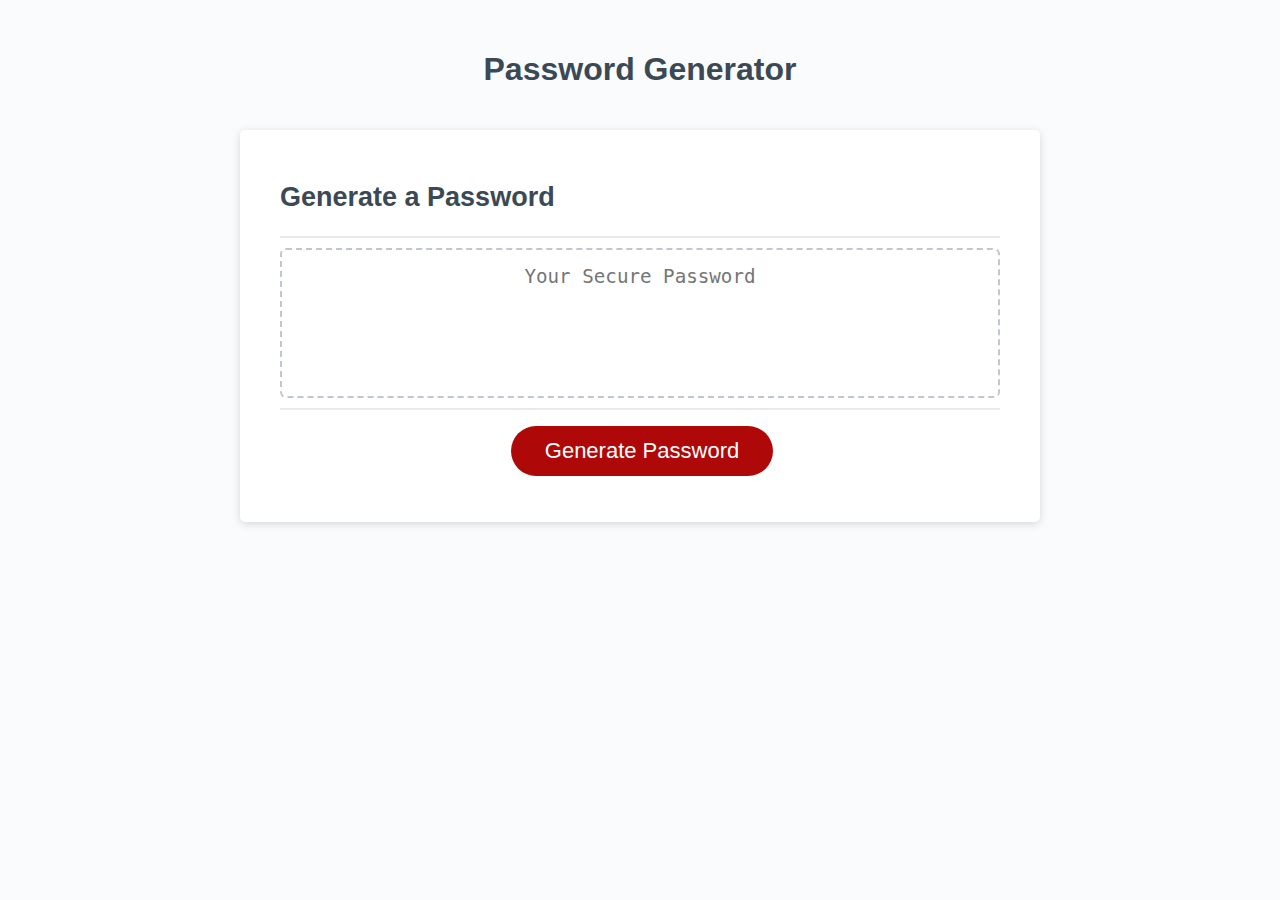
==== Develop/index.html @ 4e253e99 "added files from gitlab" ====
<!DOCTYPE html>
<html lang="en">
  <head>
    <meta charset="UTF-8" />
    <meta name="viewport" content="width=device-width, initial-scale=1.0" />
    <meta http-equiv="X-UA-Compatible" content="ie=edge" />
    <title>Password Generator</title>
    <link rel="stylesheet" href="style.css" />
  </head>
  <body>
    <div class="wrapper">
      <header>
        <h1>Password Generator</h1>
      </header>
      <div class="card">
        <div class="card-header">
          <h2>Generate a Password</h2>
        </div>
        <div class="card-body">
          <textarea
            readonly
            id="password"
            placeholder="Your Secure Password"
            aria-label="Generated Password"
          ></textarea>
        </div>
        <div class="card-footer">
          <button id="generate" class="btn">Generate Password</button>
        </div>
      </div>
    </div>
    <script src="script.js"></script>
  </body>
</html>
---- Develop/style.css ----
*,
*::before,
*::after {
  box-sizing: border-box;
}

html,
body,
.wrapper {
  height: 100%;
  margin: 0;
  padding: 0;
}

body {
  font-family: sans-serif;
  background-color: #f9fbfd;
}

.wrapper {
  padding-top: 30px;
  padding-left: 20px;
  padding-right: 20px;
}

header {
  text-align: center;
  padding: 20px;
  padding-top: 0px;
  color: hsl(206, 17%, 28%);
}

.card {
  background-color: hsl(0, 0%, 100%);
  border-radius: 5px;
  border-width: 1px;
  box-shadow: rgba(0, 0, 0, 0.15) 0px 2px 8px 0px;
  color: hsl(206, 17%, 28%);
  font-size: 18px;
  margin: 0 auto;
  max-width: 800px;
  padding: 30px 40px;
}

.card-header::after {
  content: " ";
  display: block;
  width: 100%;
  background: #e7e9eb;
  height: 2px;
}

.card-body {
  min-height: 100px;
}

.card-footer {
  text-align: center;
}

.card-footer::before {
  content: " ";
  display: block;
  width: 100%;
  background: #e7e9eb;
  height: 2px;
}

.card-footer::after {
  content: " ";
  display: block;
  clear: both;
}

.btn {
  border: none;
  background-color: hsl(360, 91%, 36%);
  border-radius: 25px;
  box-shadow: rgba(0, 0, 0, 0.1) 0px 1px 6px 0px rgba(0, 0, 0, 0.2) 0px 1px 1px
    0px;
  color: hsl(0, 0%, 100%);
  display: inline-block;
  font-size: 22px;
  line-height: 22px;
  margin: 16px 16px 16px 20px;
  padding: 14px 34px;
  text-align: center;
  cursor: pointer;
}

button[disabled] {
  cursor: default;
  background: #c0c7cf;
}

.float-right {
  float: right;
}

#password {
  -webkit-appearance: none;
  -moz-appearance: none;
  appearance: none;
  border: none;
  display: block;
  width: 100%;
  padding-top: 15px;
  padding-left: 15px;
  padding-right: 15px;
  padding-bottom: 85px;
  font-size: 1.2rem;
  text-align: center;
  margin-top: 10px;
  margin-bottom: 10px;
  border: 2px dashed #c0c7cf;
  border-radius: 6px;
  resize: none;
  overflow: hidden;
}

@media (max-width: 690px) {
  .btn {
    font-size: 1rem;
    margin: 16px 0px 0px 0px;
    padding: 10px 15px;
  }

  #password {
    font-size: 1rem;
  }
}

@media (max-width: 500px) {
  .btn {
    font-size: 0.8rem;
  }
}
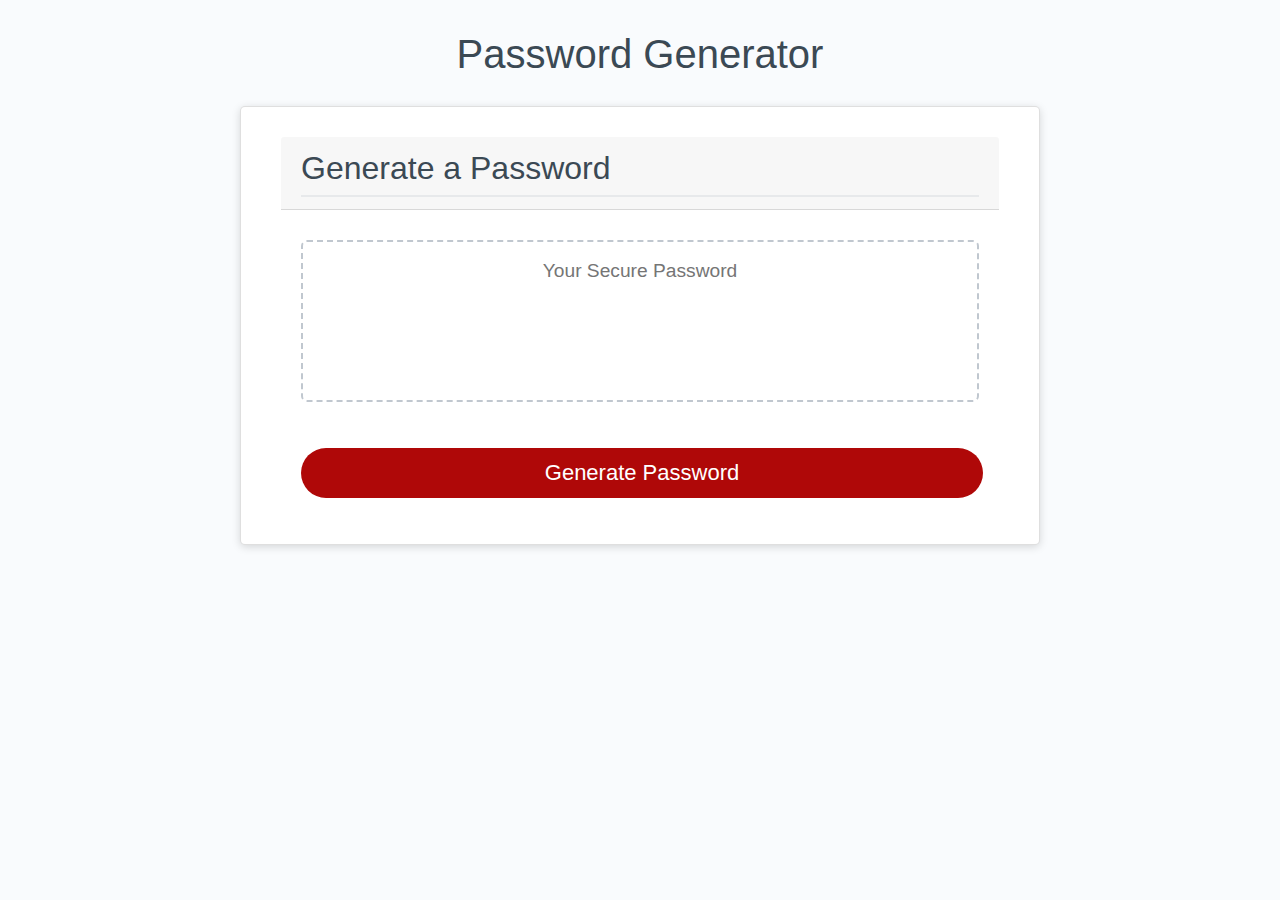
==== commit 8fb3c438: "added modal and password length" ====
--- a/Develop/index.html
+++ b/Develop/index.html
@@ -5,6 +5,9 @@
     <meta name="viewport" content="width=device-width, initial-scale=1.0" />
     <meta http-equiv="X-UA-Compatible" content="ie=edge" />
     <title>Password Generator</title>
+    <!-- Link for Bootstrap -->
+    <link rel="stylesheet" href="https://maxcdn.bootstrapcdn.com/bootstrap/4.0.0/css/bootstrap.min.css"
+      integrity="sha384-Gn5384xqQ1aoWXA+058RXPxPg6fy4IWvTNh0E263XmFcJlSAwiGgFAW/dAiS6JXm" crossorigin="anonymous">
     <link rel="stylesheet" href="style.css" />
   </head>
   <body>
@@ -24,11 +27,49 @@
             aria-label="Generated Password"
           ></textarea>
         </div>
-        <div class="card-footer">
-          <button id="generate" class="btn">Generate Password</button>
+<!-- Button trigger modal -->
+<button type="button" class="btn btn-primary" data-toggle="modal" data-target="#exampleModal">
+  Generate Password
+</button>
+
+<!-- Modal -->
+<div class="modal fade" id="exampleModal" tabindex="-1" role="dialog" aria-labelledby="exampleModalLabel"
+  aria-hidden="true">
+  <div class="modal-dialog" role="document">
+    <div class="modal-content">
+      <div class="modal-header">
+        <h5 class="modal-title" id="exampleModalLabel">Password Options</h5>
+        <button type="button" class="close" data-dismiss="modal" aria-label="Close">
+          <span aria-hidden="true">&times;</span>
+        </button>
+      </div>
+      <!-- BODY OF  MODAL START HERE -->
+      <div class="modal-body">
+        <div class="container">
+          <div class="row">
+            <form class = "col-12">
+              Enter desired lenght of password (8-128) <br>
+                      <input id="passLength" class="inputStyle" type="text" name="passwordLength"> <br>
+            </form>
+          </div>
         </div>
+      </div>
+      <div class="modal-footer">
+        <button type="button" class="btn btn-secondary" data-dismiss="modal">Close</button>
+        <button type="button" class="btn btn-primary">Save changes</button>
+      </div>
+    </div>
+  </div>
+</div>
       </div>
     </div>
     <script src="script.js"></script>
+    <!-- Links for Bootstrap -->
+    <script src="https://code.jquery.com/jquery-3.2.1.slim.min.js"
+      integrity="sha384-KJ3o2DKtIkvYIK3UENzmM7KCkRr/rE9/Qpg6aAZGJwFDMVNA/GpGFF93hXpG5KkN" crossorigin="anonymous"></script>
+    <script src="https://cdnjs.cloudflare.com/ajax/libs/popper.js/1.12.9/umd/popper.min.js"
+      integrity="sha384-ApNbgh9B+Y1QKtv3Rn7W3mgPxhU9K/ScQsAP7hUibX39j7fakFPskvXusvfa0b4Q" crossorigin="anonymous"></script>
+    <script src="https://maxcdn.bootstrapcdn.com/bootstrap/4.0.0/js/bootstrap.min.js"
+      integrity="sha384-JZR6Spejh4U02d8jOt6vLEHfe/JQGiRRSQQxSfFWpi1MquVdAyjUar5+76PVCmYl" crossorigin="anonymous"></script>
   </body>
 </html>
--- a/Develop/style.css
+++ b/Develop/style.css
@@ -135,3 +135,7 @@
     font-size: 0.8rem;
   }
 }
+
+.inputStyle{
+  width:100%
+}